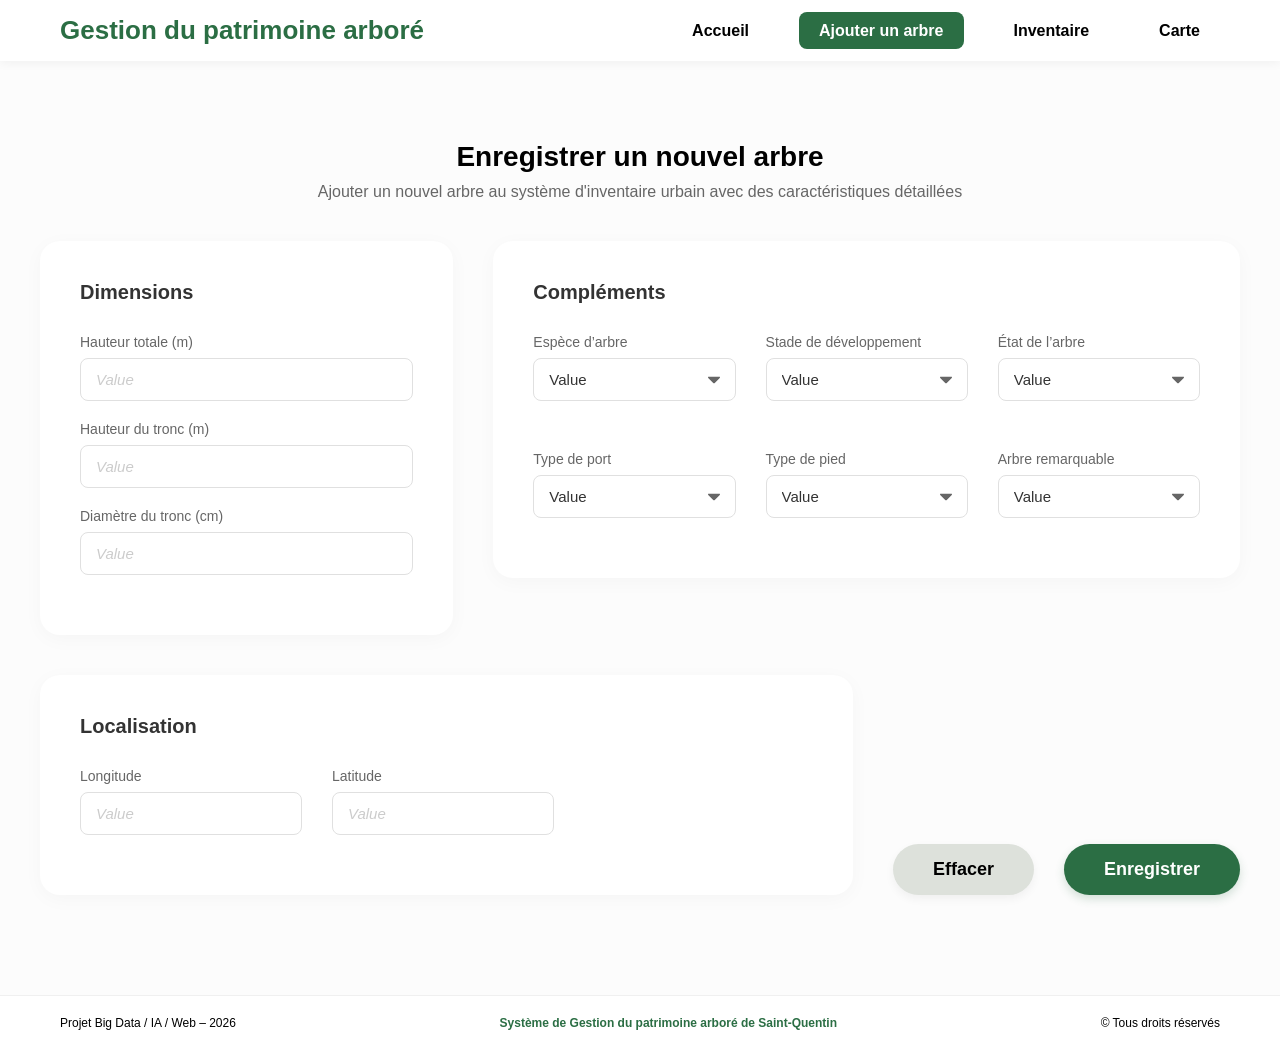
==== WEB/frontend/ajouter.html @ 94e1fad6 "Enhance API logging and error handling; update README for API routing and SQL data structure - Added" ====
<!DOCTYPE html>
<html lang="fr">
<head>
  <meta charset="UTF-8">
  <meta name="viewport" content="width=device-width, initial-scale=1.0">
  <title>Ajouter un arbre - Gestion du patrimoine arboré</title>
  <!-- On réutilise le même fichier CSS que la page d'accueil -->
  <link rel="stylesheet" href="style.css">
  <script src="js/config.js" defer></script>
  <script src="js/app.js" defer></script>
</head>
<body>

<!-- BARRE DE NAVIGATION (Copiée de l'index, onglet "Ajouter" actif) -->
<header>
  <nav class="navbar">
    <h1 class="logo">Gestion du patrimoine arboré</h1>
    <ul class="nav-links">
      <li><a href="index.html">Accueil</a></li>
      <!-- C'est ici qu'on met la classe 'active' -->
      <li><a href="ajouter.html" class="active">Ajouter un arbre</a></li>
      <li><a href="inventaire.html">Inventaire</a></li>
      <li><a href="carte.html">Carte</a></li>

    </ul>
  </nav>
</header>

<main class="main-formulaire">
  <!-- TITRE DE LA PAGE -->
  <div class="form-header">
    <h2>Enregistrer un nouvel arbre</h2>
    <p>Ajouter un nouvel arbre au système d'inventaire urbain avec des caractéristiques détaillées</p>
  </div>

  <!-- ZONE DE NOTIFICATION (Cachée par défaut) -->
  <div id="notification-zone" class="notification hidden">
    <div id="notif-content" class="notif-success">
      <span class="icon">✅</span>
      <span id="notif-message"></span>
    </div>
  </div>

  <!-- FORMULAIRE PRINCIPAL -->
  <form id="form-ajouter-arbre">

    <div class="form-sections-container">
      <!-- SECTION : Dimensions (Conteneur arrondi blanc) -->
      <section class="form-section panel-blanc section-dimensions">
        <h3>Dimensions</h3>
        <div class="input-group">
          <label for="hauteur_totale">Hauteur totale (m)</label>
          <input type="number" step="0.1" id="hauteur_totale" name="hauteur_totale" placeholder="Value">
        </div>
        <div class="input-group">
          <label for="hauteur_tronc">Hauteur du tronc (m)</label>
          <input type="number" step="0.1" id="hauteur_tronc" name="hauteur_tronc" placeholder="Value">
        </div>
        <div class="input-group">
          <label for="diametre_tronc">Diamètre du tronc (cm)</label>
          <input type="number" step="1" id="diametre_tronc" name="diametre_tronc" placeholder="Value">
        </div>
      </section>

      <!-- SECTION : Compléments (Conteneur arrondi blanc, 3x2 grid) -->
      <section class="form-section panel-blanc section-complements">
        <h3>Compléments</h3>
        <div class="complements-grid">
          <div class="input-group">
            <label for="espece">Espèce d’arbre</label>
            <select id="espece" name="espece">
              <option value="" disabled selected hidden>Value</option>
              <option value="chene">Chêne</option>
              <option value="platane">Platane</option>
              <option value="erable">Érable</option>
            </select>
          </div>
          <div class="input-group">
            <label for="stade_developpement">Stade de développement</label>
            <select id="stade_developpement" name="stade_developpement">
              <option value="" disabled selected hidden>Value</option>
              <option value="jeune">Jeune</option>
              <option value="adulte">Adulte</option>
              <option value="vieux">Vieux</option>
            </select>
          </div>
          <div class="input-group">
            <label for="etat">État de l’arbre</label>
            <select id="etat" name="etat">
              <option value="" disabled selected hidden>Value</option>
              <option value="sain">Sain</option>
              <option value="malade">Malade</option>
              <option value="supprime">Supprimé</option>
            </select>
          </div>
          <div class="input-group">
            <label for="type_port">Type de port</label>
            <select id="type_port" name="type_port">
              <option value="" disabled selected hidden>Value</option>
              <option value="couronne">Couronne</option>
              <option value="libre">Libre</option>
            </select>
          </div>
          <div class="input-group">
            <label for="type_pied">Type de pied</label>
            <select id="type_pied" name="type_pied">
              <option value="" disabled selected hidden>Value</option>
              <option value="terre">Terre</option>
              <option value="gazon">Gazon</option>
            </select>
          </div>
          <div class="input-group">
            <label for="est_remarquable">Arbre remarquable</label>
            <select id="est_remarquable" name="est_remarquable">
              <option value="" disabled selected hidden>Value</option>
              <option value="true">Oui</option>
              <option value="false">Non</option>
            </select>
          </div>
        </div>
      </section>
    </div>

    <div class="form-bottom-container">
      <!-- SECTION : Localisation (Conteneur arrondi blanc) -->
      <section class="form-section panel-blanc section-localisation">
        <h3>Localisation</h3>
        <div class="localisation-inputs">
          <div class="input-group">
            <label for="longitude">Longitude</label>
            <input type="number" step="0.000001" id="longitude" name="longitude" placeholder="Value">
          </div>
          <div class="input-group">
            <label for="latitude">Latitude</label>
            <input type="number" step="0.000001" id="latitude" name="latitude" placeholder="Value">
          </div>
        </div>
      </section>

      <!-- BOUTONS D'ACTION (Enregistrement simulé) -->
      <div class="boutons-formulaire">
        <button type="reset" class="btn btn-gris" id="btn-effacer">Effacer</button>
        <button type="submit" class="btn btn-vert" id="btn-enregistrer">
          <span id="text-enregistrer">Enregistrer</span>
          <div id="spinner-chargement" class="spinner hidden"></div>
        </button>
      </div>
    </div>

  </form>
</main>

<!-- PIED DE PAGE (Copié de l'index) -->
<footer>
  <span>Projet Big Data / IA / Web – 2026</span>
  <span class="footer-center">Système de Gestion du patrimoine arboré de Saint-Quentin</span>
  <span>© Tous droits réservés</span>
</footer>

</body>
</html>
---- WEB/frontend/style.css ----
/* =========================================
   STYLE.CSS COMPLET POUR TOUT LE PROJET
   ========================================= */

/* --- 1. RESET & STYLE DE BASE --- */
* {
    margin: 0;
    padding: 0;
    box-sizing: border-box;
    font-family: 'Arial', sans-serif;
}

body {
    background-color: #fcfcfc;
    color: #000;
}

main {
    padding: 40px;
    max-width: 1300px;
    margin: 0 auto;
}

/* --- 2. BARRE DE NAVIGATION ET FOOTER --- */
header {
    background-color: #fff;
    box-shadow: 0 2px 10px rgba(0,0,0,0.05);
    padding: 15px 60px;
}

.navbar {
    display: flex;
    justify-content: space-between;
    align-items: center;
    width: 100%;
}

.logo {
    color: #2b6e44;
    font-size: 26px;
    font-weight: bold;
}

.nav-links {
    list-style: none;
    display: flex;
    gap: 30px;
    align-items: center;
}

.nav-links a {
    text-decoration: none;
    color: #000;
    font-weight: bold;
    padding: 10px 20px;
    border-radius: 8px;
    transition: background-color 0.3s;
}

.nav-links a.active {
    background-color: #2b6e44;
    color: white;
}

.nav-links a:hover:not(.active) {
    background-color: #f0f0f0;
}

footer {
    display: flex;
    justify-content: space-between;
    padding: 20px 60px;
    background-color: #fff;
    font-size: 12px;
    border-top: 1px solid #f0f0f0;
    margin-top: 60px;
}

.footer-center {
    color: #2b6e44;
    font-weight: bold;
}

/* --- 3. STYLE GLOBAL DES BOUTONS --- */
.btn {
    text-decoration: none;
    padding: 15px 40px;
    border-radius: 30px;
    font-weight: bold;
    font-size: 18px;
    cursor: pointer;
    border: none;
    transition: transform 0.1s, box-shadow 0.2s;
    display: inline-flex;
    justify-content: center;
    align-items: center;
    position: relative;
    /* Vert par défaut (pour l'accueil notamment) */
    background-color: #2b6e44;
    color: white;
}

.btn:active {
    transform: translateY(1px);
}

.btn-vert {
    background-color: #2b6e44;
    color: white;
    box-shadow: 0 4px 10px rgba(43, 110, 68, 0.2);
}

.btn-vert:hover {
    background-color: #245c3a;
}

.btn-gris {
    background-color: #dde1db;
    color: #000;
    box-shadow: 0 4px 10px rgba(0,0,0,0.05);
}

.btn-gris:hover {
    background-color: #d1d5cf;
}


/* =========================================
   PAGE 1 : ACCUEIL (index.html)
   ========================================= */

.hero-section {
    display: flex;
    justify-content: space-between;
    gap: 40px;
    margin-bottom: 50px;
}

.hero-content {
    flex: 1;
    display: flex;
    flex-direction: column;
    align-items: center;
    text-align: center;
}

.titre-vert {
    color: #2b6e44;
    font-size: 28px;
    margin-bottom: 20px;
}

.hero-image {
    flex: 1;
}

.hero-image img {
    width: 100%;
    border-radius: 20px;
    object-fit: cover;
}

.encart-gris {
    background-color: #dde5db;
    padding: 30px;
    border-radius: 20px;
    margin-bottom: 20px;
    line-height: 1.6;
}

.encart-large {
    text-align: center;
    padding: 40px;
}

.encart-large h3 {
    font-style: italic;
    margin-bottom: 20px;
}

.encart-large p {
    margin-bottom: 15px;
}

.boutons-action {
    display: flex;
    gap: 20px;
}


/* =========================================
   PAGE 2 : AJOUTER UN ARBRE (ajouter.html)
   ========================================= */

.form-header {
    text-align: center;
    margin: 40px 0;
}

.form-header h2 {
    font-size: 28px;
    margin-bottom: 10px;
}

.form-header p {
    color: #666;
    font-size: 16px;
}

.form-sections-container {
    display: flex;
    gap: 40px;
    align-items: flex-start;
}

.panel-blanc {
    background-color: #fff;
    border-radius: 20px;
    padding: 40px;
    box-shadow: 0 4px 20px rgba(0,0,0,0.03);
}

.section-dimensions { flex: 1; }
.section-complements { flex: 2; }

.form-section h3 {
    font-size: 20px;
    margin-bottom: 30px;
    color: #333;
}

.complements-grid {
    display: grid;
    grid-template-columns: repeat(3, 1fr);
    gap: 30px;
}

.form-bottom-container {
    display: flex;
    justify-content: space-between;
    align-items: flex-end;
    margin-top: 40px;
    gap: 40px;
}

.section-localisation { flex: 1; }

.localisation-inputs {
    display: flex;
    gap: 30px;
}

.input-group {
    display: flex;
    flex-direction: column;
    margin-bottom: 20px;
}

.input-group label {
    font-size: 14px;
    color: #666;
    margin-bottom: 8px;
}

.input-group input,
.input-group select {
    width: 100%;
    padding: 12px 15px;
    border: 1px solid #e0e0e0;
    border-radius: 8px;
    font-size: 15px;
    background-color: #fff;
    color: #333;
}

.input-group input:focus,
.input-group select:focus {
    border-color: #aaa;
    outline: none;
}

.input-group input::placeholder,
.input-group select option:first-child {
    color: #ccc;
    font-style: italic;
}

.input-group select {
    appearance: none;
    background-image: url('data:image/svg+xml;charset=US-ASCII,%3Csvg%20xmlns%3D%22http%3A%2F%2Fwww.w3.org%2F2000%2Fsvg%22%20width%3D%22292.4%22%20height%3D%22292.4%22%3E%3Cpath%20fill%3D%22%23666666%22%20d%3D%22M287%2069.4a17.6%2017.6%200%200%200-13-5.4H18.4c-5%200-9.3%201.8-12.9%205.4A17.6%2017.6%200%200%200%200%2082.2c0%205%201.8%209.3%205.4%2012.9l128%20127.9c3.6%203.6%207.8%205.4%2012.8%205.4s9.2-1.8%2012.8-5.4L287%2095c3.5-3.5%205.4-7.8%205.4-12.8%200-5-1.9-9.2-5.5-12.8z%22%2F%3E%3C%2Fsvg%3E');
    background-repeat: no-repeat;
    background-position: right 15px top 50%;
    background-size: 12px auto;
}

.boutons-formulaire {
    display: flex;
    gap: 30px;
    align-items: center;
}

/* Spinner et Notifications (JS) */
.btn-vert .spinner {
    width: 20px;
    height: 20px;
    border: 3px solid rgba(255, 255, 255, 0.3);
    border-top-color: white;
    border-radius: 50%;
    position: absolute;
    animation: spin 1s linear infinite;
}

.btn-vert .hidden { display: none; }
.btn.chargement { color: transparent; }

@keyframes spin { to { transform: rotate(360deg); } }

.notification {
    position: fixed;
    top: 100px;
    left: 50%;
    transform: translateX(-50%);
    z-index: 1000;
    transition: opacity 0.3s, visibility 0.3s;
}

.notification.hidden {
    opacity: 0;
    visibility: hidden;
}

.notif-success {
    background-color: #e6f7ed;
    border: 1px solid #c3e6cb;
    color: #155724;
    padding: 15px 30px;
    border-radius: 10px;
    display: flex;
    align-items: center;
    gap: 10px;
    box-shadow: 0 4px 15px rgba(0,0,0,0.1);
}

.notif-error {
    background-color: #fdecea;
    border: 1px solid #f5c2c7;
    color: #842029;
    padding: 15px 30px;
    border-radius: 10px;
    display: flex;
    align-items: center;
    gap: 10px;
    box-shadow: 0 4px 15px rgba(0,0,0,0.1);
}


/* =========================================
   PAGE 3 : INVENTAIRE (inventaire.html)
   ========================================= */

.table-container {
    padding: 20px;
    overflow-x: auto;
}

.table-inventaire {
    width: 100%;
    border-collapse: collapse;
    text-align: center;
    font-size: 13px;
}

.table-inventaire th {
    background-color: #d1dcd1;
    color: #000;
    font-weight: bold;
    padding: 15px 10px;
    border-bottom: 2px solid #fff;
}

.table-inventaire td {
    padding: 12px 10px;
    vertical-align: middle;
}

.table-inventaire tbody tr { background-color: #ffffff; }
.table-inventaire tbody tr.row-alt { background-color: #e5ece5; }

.btn-predire-petit {
    background-color: #2b6e44;
    color: white;
    border: none;
    padding: 8px 18px;
    border-radius: 20px;
    font-weight: bold;
    font-size: 12px;
    cursor: pointer;
    box-shadow: 0 2px 4px rgba(0,0,0,0.2);
}

.btn-predire-petit:hover { background-color: #245c3a; }
.action-centrale {
    display: flex;
    justify-content: center;
    margin-top: 40px;
    margin-bottom: 20px;
}


/* =========================================
   PAGE 4 : CARTE (carte.html)
   ========================================= */

.carte-container { padding: 25px; }

.carte-placeholder {
    width: 100%;
    height: 550px;
    background-color: #d8d8d8;
    border-radius: 4px;
}


/* =========================================
   PAGE 5 : CLUSTER (cluster.html)
   ========================================= */

.cluster-layout {
}

.legende-sidebar {
    margin-top: 30px;
    width: 100%;
}

.legende-sidebar h3 {
    margin-bottom: 30px;
    font-size: 18px;
}

.legende-liste {
    list-style: none;
    display: flex;
    flex-direction: column;
    gap: 25px;
}

.legende-liste li {
    display: flex;
    align-items: center;
    gap: 15px;
    font-weight: bold;
    font-size: 16px;
}

.cercle-legende {
    display: inline-block;
    width: 22px;
    height: 22px;
    background-color: #d8d8d8;
    border-radius: 50%;
}

.carte-interactive-container {
    flex: 1;
    padding: 30px;
}

.carte-interactive-container h3 {
    margin-bottom: 20px;
    font-size: 18px;
}

.cluster-map-placeholder {
    width: 100%;
    height: 500px;
    background-color: #d8d8d8;
    border-radius: 4px;
}
.masque {
    display: none;
}
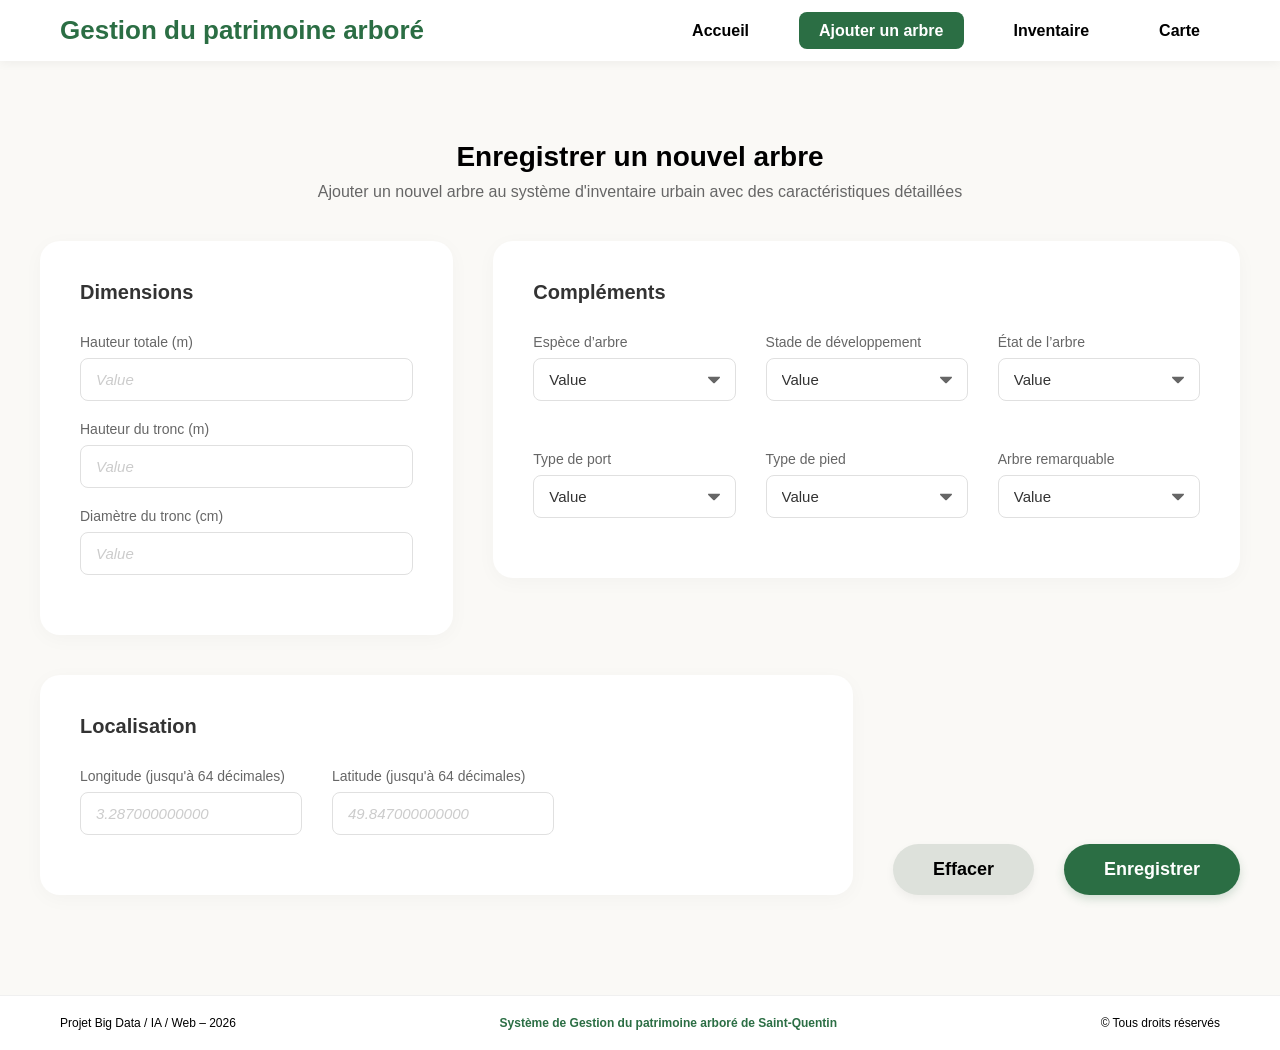
==== commit ebe830e7: "Add species data and update schema for geographic coordinates - Introduced a new SQL data dump for v" ====
--- a/WEB/frontend/ajouter.html
+++ b/WEB/frontend/ajouter.html
@@ -7,7 +7,16 @@
   <!-- On réutilise le même fichier CSS que la page d'accueil -->
   <link rel="stylesheet" href="style.css">
   <script src="js/config.js" defer></script>
-  <script src="js/app.js" defer></script>
+  <!-- Utility modules -->
+  <script src="js/utils/api.js" defer></script>
+  <script src="js/utils/data.js" defer></script>
+  <script src="js/utils/ui.js" defer></script>
+  <script src="js/utils/format.js" defer></script>
+  <script src="js/utils/coordinates.js" defer></script>
+  <!-- Page modules -->
+  <script src="js/pages/ajouter.js" defer></script>
+  <!-- Main initialization -->
+  <script src="js/init.js" defer></script>
 </head>
 <body>
 
@@ -127,12 +136,12 @@
         <h3>Localisation</h3>
         <div class="localisation-inputs">
           <div class="input-group">
-            <label for="longitude">Longitude</label>
-            <input type="number" step="0.000001" id="longitude" name="longitude" placeholder="Value">
+            <label for="longitude">Longitude (jusqu'à 64 décimales)</label>
+            <input type="text" inputmode="decimal" id="longitude" name="longitude" placeholder="3.287000000000" autocomplete="off" spellcheck="false" maxlength="80" pattern="^-?[0-9]+(?:\.[0-9]{1,64})?$">
           </div>
           <div class="input-group">
-            <label for="latitude">Latitude</label>
-            <input type="number" step="0.000001" id="latitude" name="latitude" placeholder="Value">
+            <label for="latitude">Latitude (jusqu'à 64 décimales)</label>
+            <input type="text" inputmode="decimal" id="latitude" name="latitude" placeholder="49.847000000000" autocomplete="off" spellcheck="false" maxlength="80" pattern="^-?[0-9]+(?:\.[0-9]{1,64})?$">
           </div>
         </div>
       </section>
--- a/WEB/frontend/style.css
+++ b/WEB/frontend/style.css
@@ -11,7 +11,7 @@
 }
 
 body {
-    background-color: #fcfcfc;
+    background-color: #FAF9F6;
     color: #000;
 }
 
